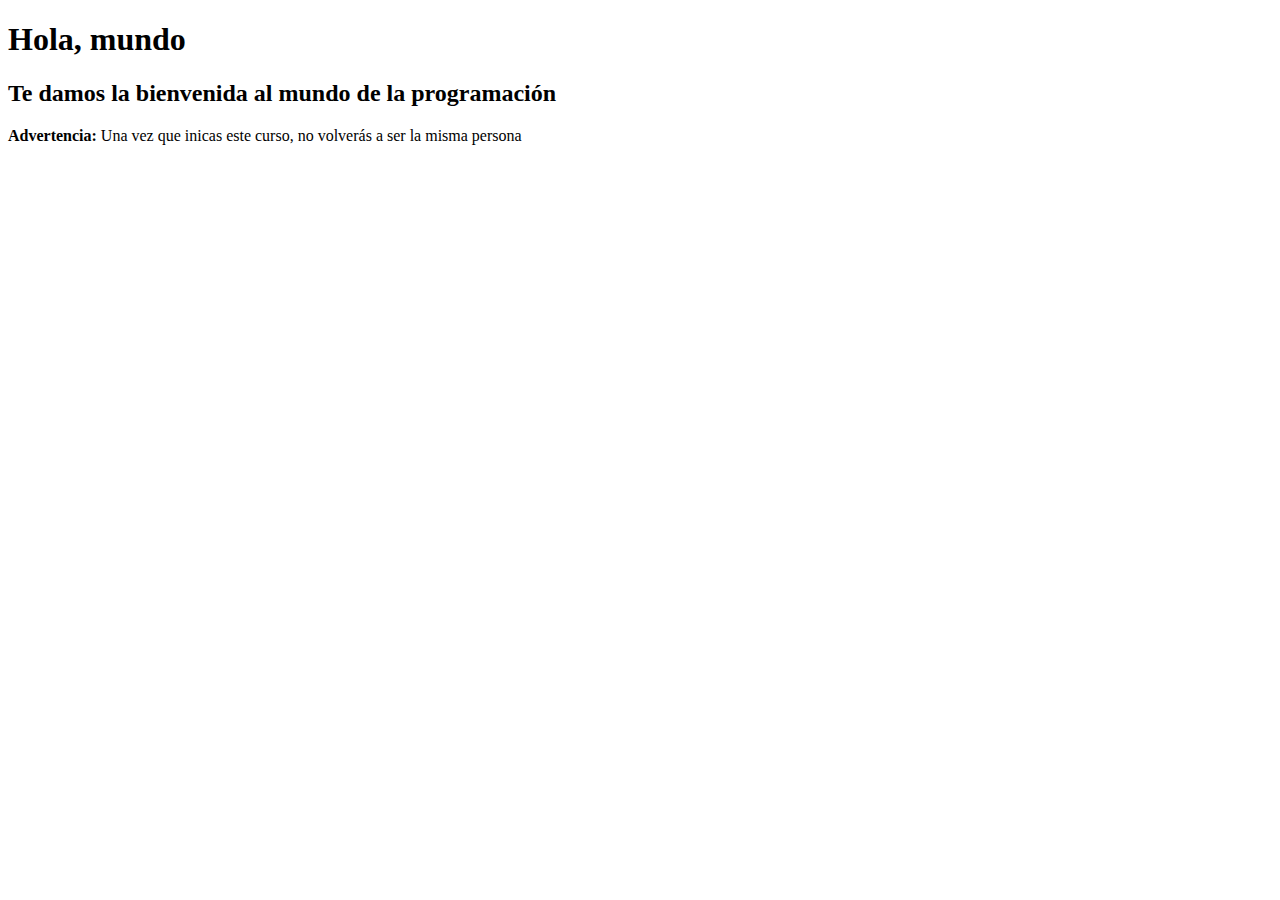
==== index.html @ 8e6a7ce7 "first_commit" ====
<!DOCTYPE html>
<html lang="en">
<head>
    <meta charset="UTF-8">
    <meta http-equiv="X-UA-Compatible" content="IE=edge">
    <meta name="viewport" content="width=device-width, initial-scale=1.0">
    <title>Mi Proyecto Web</title>
</head>
<body>
  <h1>Hola, mundo</h1>  
  <h2>Te damos la bienvenida al mundo de la programación</h2>
  <p>
      <b>Advertencia:</b>
      Una vez que inicas este curso, no volverás a ser la misma persona
  </p>
</body>
</html>
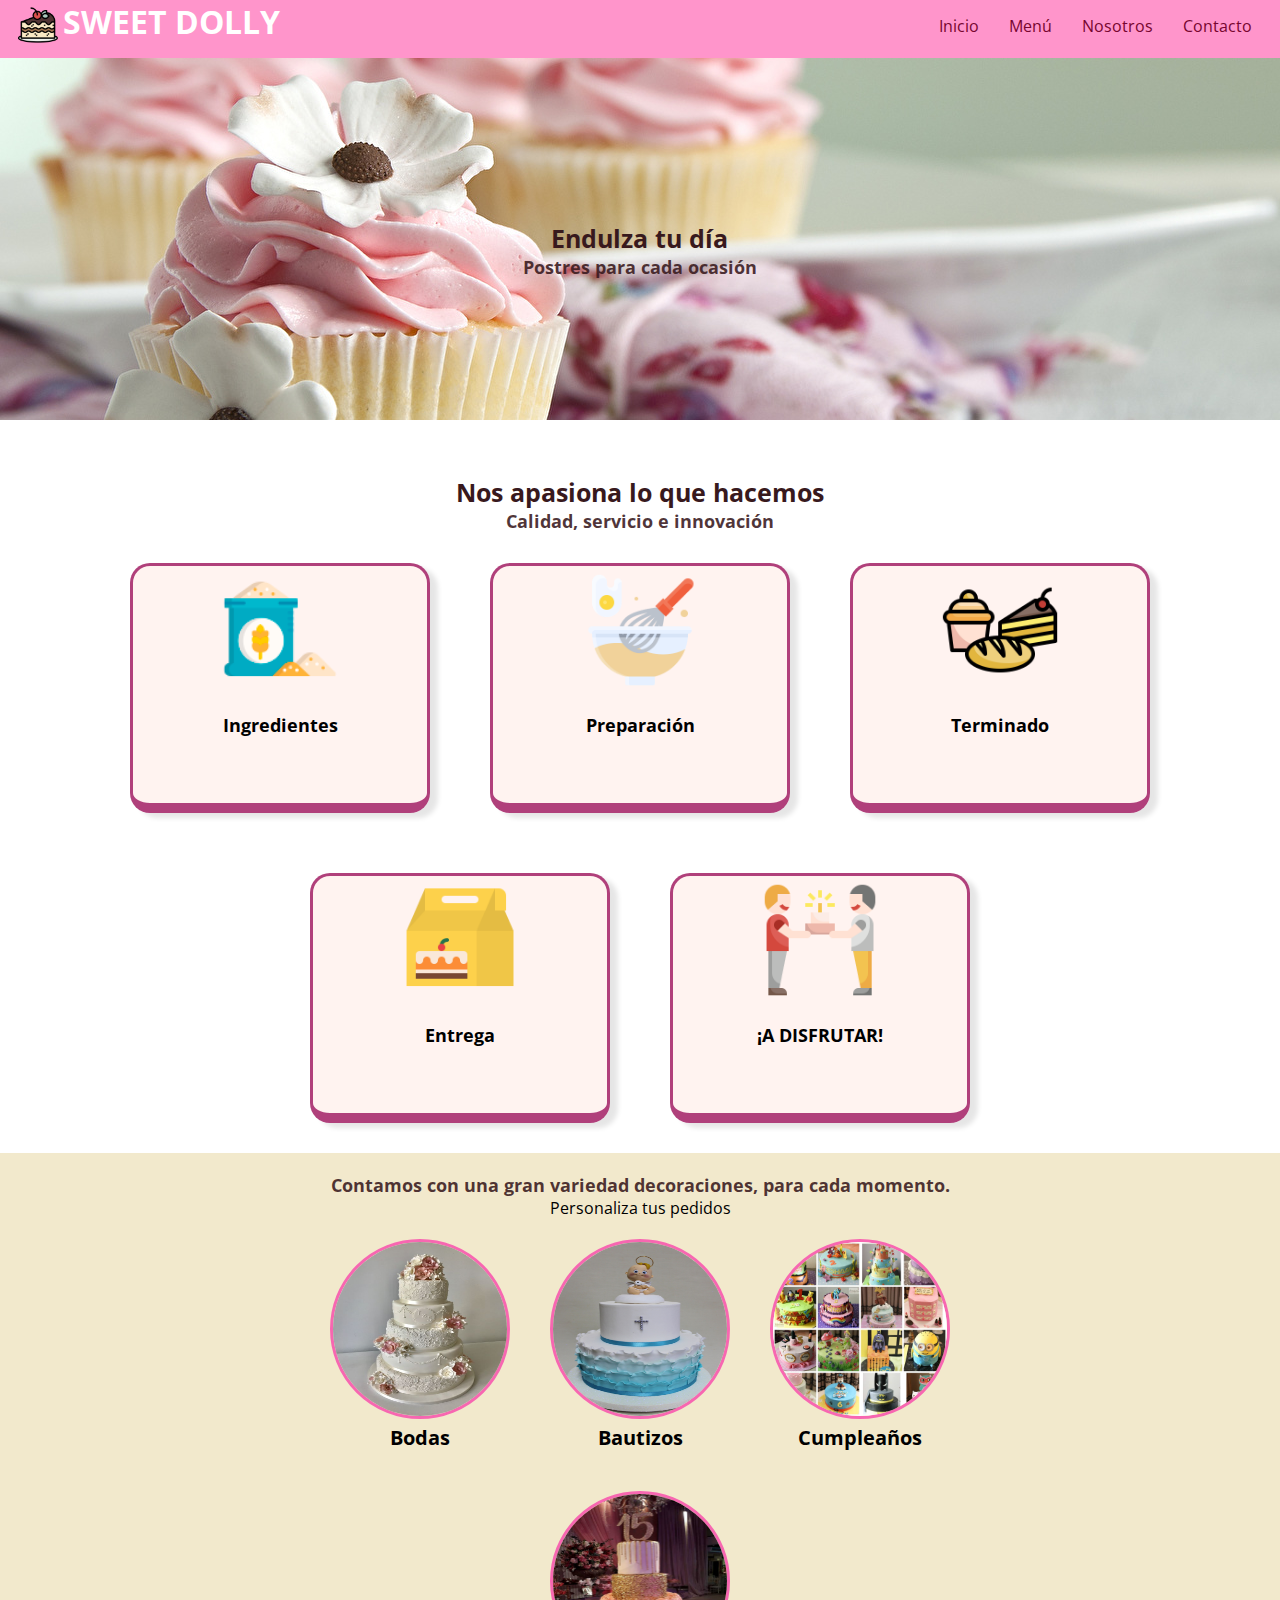
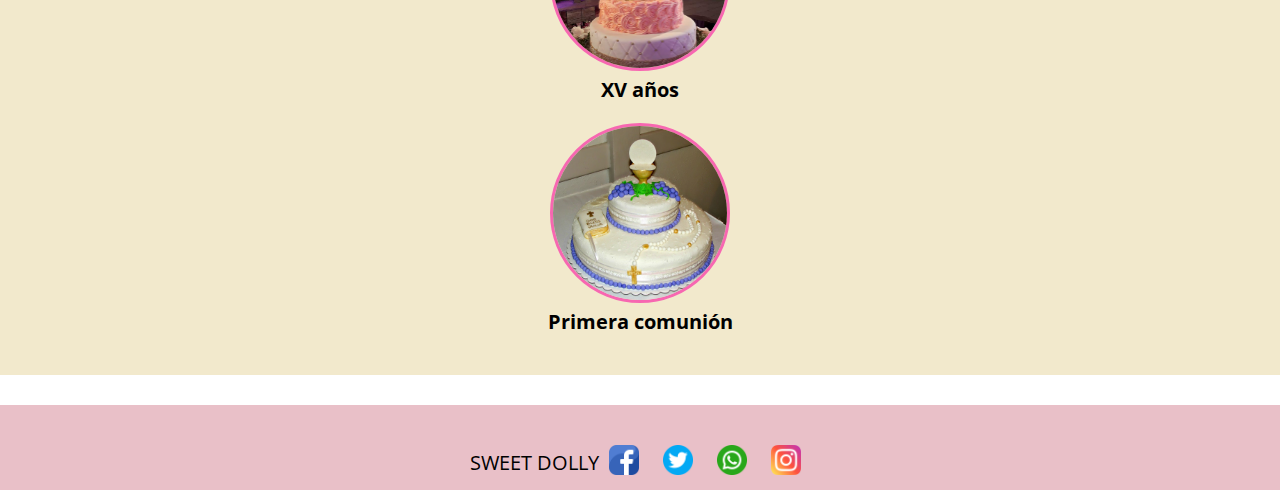
==== commit 50513aaa: "Añadí proyecto-final" ====
--- a/index.html
+++ b/index.html
@@ -1,17 +1,119 @@
 <!DOCTYPE html>
 <html lang="en">
+
 <head>
-    <meta charset="UTF-8">
-    <meta http-equiv="X-UA-Compatible" content="IE=edge">
-    <meta name="viewport" content="width=device-width, initial-scale=1.0">
-    <title>Mi Proyecto Web</title>
+  <meta charset="UTF-8">
+  <meta http-equiv="X-UA-Compatible" content="IE=edge">
+  <meta name="viewport" content="width=device-width, initial-scale=1.0">
+  <link rel="stylesheet" href="style/style.css">
+  <link rel="stylesheet" href="style/nav.css">
+  <link rel="stylesheet" href="style/banner.css">
+  <link rel="stylesheet" href="style/flex.css">
+  <link rel="stylesheet" href="style/pedidos.css">
+  <title>Mi Proyecto Web</title>
 </head>
+
 <body>
-  <h1>Hola, mundo</h1>  
-  <h2>Te damos la bienvenida al mundo de la programación</h2>
-  <p>
-      <b>Advertencia:</b>
-      Una vez que inicas este curso, no volverás a ser la misma persona
-  </p>
+  <!--Barra de navegación-->
+  <header>
+    <div class="container">
+      <img id="logo" src="assets/iconnew.png" alt="logo">
+      <h1>SWEET DOLLY</h1>
+      <input type="checkbox" id="menu-bar">
+      <label for="menu-bar"><img id="icon-menu" src="assets/menu-icon.png" alt="menu"></label>
+      <nav class="menu">
+        <ul>
+          <li><a href="index.html">Inicio</a></li>
+          <li><a href="menu.html">Menú</a> </li>
+          <li><a href="nosotros.html">Nosotros</a></li>
+          <li><a href="contacto.html">Contacto</a></li>
+        </ul>
+      </nav>
+    </div>
+  </header>
+  <!--Contenido principal-->
+  <main>
+    <section id="banner">
+      <img src="assets/banner2.jpg" alt="postres">
+      <div class="container">
+        <h2>
+          Endulza tu día
+        </h2>
+        <h3>
+          Postres para cada ocasión
+        </h3>
+      </div>
+    </section>
+  </main>
+  <!--Contenedor-cuadros-->
+  <h2>Nos apasiona lo que hacemos</h2>
+  <h3>Calidad, servicio e innovación</h3>
+  <div class="flex-container">
+    <div class="container-n">
+      <img src="assets/ingre.png" alt="ingredientes">
+      <h5>Ingredientes</h5>
+    </div>
+    <div class="container-n">
+      <img src="assets/preparación.png" alt="preparación">
+      <h5>Preparación</h5>
+    </div>
+    <div class="container-n">
+      <img src="assets/terminado.png" alt="terminado">
+      <h5>Terminado</h5>
+    </div>
+    <div class="container-n">
+      <img src="assets/entrega.png" alt="entrega">
+      <h5>Entrega</h5>
+    </div>
+    <div class="container-n">
+      <img src="assets/disfruta.png" alt="disfruta">
+      <h5>¡A DISFRUTAR!</h5>
+    </div>
+  </div>
+  <!--Extra-->
+  <section id="extra">
+    <h3>Contamos con una gran variedad decoraciones, para cada momento.</h3>
+
+    <p>Personaliza tus pedidos</p>
+    <div class="container">
+      <div class="extra-postres">
+        <img src="assets/boda.jpg" alt="pastel-boda">
+        <h4>Bodas</h4>
+      </div>
+      <div class="extra-postres">
+        <img src="assets/bautizo-pastel.jpg" alt="pastel-bautizo">
+        <h4>Bautizos</h4>
+      </div>
+      <div class="extra-postres">
+        <img src="assets/cumpleaños-pastel.jpg" alt="pastel-cumpleaños">
+        <h4>Cumpleaños
+        </h4>
+      </div>
+    </div>
+    <div class="extra-postres">
+      <img src="assets/xv-pastel.jpg" alt="pastel-xv">
+      <h4>XV años</h4>
+    </div>
+    <div class="extra-postres">
+      <img src="assets/comunion-pastel.jpg" alt="pastel-comunión">
+      <h4>Primera comunión</h4>
+    </div>
+    </div>
+  </section>
+
+
+  <!--footer-->
+  <footer>
+    <div class="container">
+      <p class="foot-ult">SWEET DOLLY</p>
+      <div class="sociales">
+        <a href="https://es-la.facebook.com/"><img src="assets/icon-fb.png" alt="icon-facebook"></a>
+        <a href="https://twitter.com/?lang=es"><img src="assets/icon-twr.png" alt="icon-twitter"></a>
+        <a href="https://www.whatsapp.com/?lang=es"><img src="assets/icon-whats.png" alt="icon-whatsapp"></a>
+        <a href="https://www.instagram.com/?hl=es"><img src="assets/icon-insta.png" alt="icon-instagram"></a>
+      </div>
+    </div>
+  </footer>
 </body>
+
 </html>--- a/style/style.css
+++ b/style/style.css
@@ -0,0 +1,100 @@
+@import url('https://fonts.googleapis.com/css2?family=Open+Sans:wght@300;400;500&display=swap');
+* {
+	margin: 0;
+	padding: 0;
+	box-sizing: border-box;
+	justify-content: center;
+	align-items: center;
+}
+
+body {
+	font-family: 'Open Sans', sans-serif;
+	background: url(https://us.123rf.com/450wm/liveincosmos/liveincosmos1802/liveincosmos180200017/95972489-fondo-abstracto-acuarela-pastel-.jpg?ver=6);
+	background-attachment: fixed;
+	background-size: 100vw 100vh;
+}
+
+header {
+	background-color: rgb(255, 149, 203);
+	color: white;
+	width: 100%;
+	height: 58px;
+	position: fixed;
+	top: 0;
+	left: 0;
+	z-index: 100;
+}
+
+.container {
+	width: 98%;
+	margin: auto;
+}
+
+h1 {
+	float: left;
+}
+
+header .container {
+	display: table;
+}
+
+#logo {
+	float: left;
+	width: 40px;
+	height: 40px;
+	border-top: 2px;
+	margin: 5px;
+}
+
+section {
+	width: 100%;
+	margin-bottom: 25px;
+}
+
+a {
+	text-decoration: none;
+}
+
+h4 {
+	text-align: center;
+	font-size: 20px;
+}
+
+.video {
+	width: 400px;
+	height: 200px;
+}
+
+p {
+	text-align: center;
+}
+.main {
+	min-height: 100vh;
+}
+/*footer*/
+
+footer .container {
+	display: flex;
+	flex-wrap: wrap;
+	justify-content: center;
+	width: 100%;
+	margin-top: 30px;
+	background: rgb(233, 192, 200);
+}
+
+footer div {
+	margin-top: 30px;
+}
+.foot-ult {
+	font-size: 20px;
+	text-align: center;
+	margin-top: 30px;
+}
+
+.sociales img {
+	width: 30px;
+	margin: 10px;
+}
+.sociales a {
+	margin-top: 30px;
+}
--- a/style/nav.css
+++ b/style/nav.css
@@ -0,0 +1,88 @@
+#menu-bar{
+    display: none;
+}
+
+header label{
+    float: right;
+    font-size: 28px;
+    margin: 6px 0;
+    cursor: pointer;
+}
+
+.menu{
+    position: absolute;
+    top: 50px;
+    left: 0;
+    width: 100%;
+    height: 100vh;
+    background-color: rgba(255, 149, 203,0.9);
+   transition: all 0.5s;
+   transform: translateX(-100%)
+}
+
+.menu a{
+    display:block;
+    color: rgb(119, 5, 47);
+    height: 50px;
+    text-decoration: none;
+    padding: 15px;
+    border-bottom: 1px solid rgba(119, 5, 47, 0.5);
+}
+
+.menu a:hover{
+    background: rgba(119, 5, 47, 0.3);
+
+}
+
+
+#menu-bar:checked ~ .menu{
+    transform: translateX(0);
+
+}
+
+#icon-menu{
+  height: 30px;
+  width: 30px;
+}
+
+
+@media screen and (min-width:1024px) {
+    .menu {
+     position: static;
+     width:auto ;
+     height: auto;
+     transform: translateX(0);
+     float: right;
+     display: flex;
+      }
+
+    nav ul il{
+     display: block;
+     padding: 20px;
+    }
+
+    .menu ul{
+     list-style: none;
+     display: flex;
+     }
+
+    header label {
+     display: none;
+     }
+
+
+    .menu a{
+     display:block;
+     color: rgb(119, 5, 47);
+     height: 58px;
+     text-decoration: none;
+     border: none;
+    }
+
+    .menu a:hover{
+     background: rgba(119, 5, 47, 0.3);
+
+    }
+
+}
+
--- a/style/banner.css
+++ b/style/banner.css
@@ -0,0 +1,38 @@
+#banner {
+	margin-top: 50px;
+	position: relative;
+}
+
+#banner img {
+	width: 100%;
+	height: 200px;
+	object-fit: cover;
+}
+
+#banner .container {
+	position: absolute;
+	top: 50%;
+	left: 50%;
+	transform: translateX(-50%) translateY(-50%);
+}
+
+@media (min-width: 480px) {
+	#banner {
+		height: 200px;
+		overflow: hidden;
+	}
+}
+
+@media (min-width: 1024px) {
+	#banner img {
+		height: 100%;
+		margin-top: -30px;
+		margin-bottom: -30px;
+	}
+
+	#banner {
+		height: 400px;
+		overflow: hidden;
+	}
+
+}
--- a/style/flex.css
+++ b/style/flex.css
@@ -0,0 +1,65 @@
+.flex-container {
+	display: flex;
+	width: 100%;
+	flex-wrap: wrap;
+}
+
+.container-n {
+	background-color: #ffd4ca49;
+	overflow: hidden;
+	width: 200px;
+	height: 200px;
+	text-align: center;
+	font-size: 30px;
+	border: solid rgba(156, 19, 94, 0.801);
+	border-radius: 20px;
+	border-bottom-width: 10px;
+	margin: 30px;
+	box-shadow: 8px 5px 5px rgba(0, 0, 0, 0.103);
+	align-items: center;
+}
+
+.flex-container h5 {
+	text-align: center;
+	font-size: 18px;
+	padding: 10px;
+}
+
+.flex-container p {
+	font-size: 15px;
+}
+
+.container-n img {
+	width: 40%;
+	max-width: 280px;
+	margin: 5px;
+}
+
+h2 {
+	text-align: center;
+	font-size: 20px;
+	color: #38191d;
+}
+
+h3 {
+	text-align: center;
+	font-size: 18px;
+	color: #38191de1;
+}
+
+@media screen and (min-width: 768px) and (max-widht: 1023px) {
+	.container-n {
+		width: 250px;
+		height: 200px;
+	}
+}
+
+@media screen and (min-width: 1024px) {
+	.container-n {
+		width: 300px;
+		height: 250px;
+	}
+	h2 {
+		font-size: 25px;
+	}
+}
--- a/style/pedidos.css
+++ b/style/pedidos.css
@@ -0,0 +1,30 @@
+#extra {
+	background: #f2e9cc;
+	text-align: center;
+	color: black;
+	padding: 20px;
+}
+
+#extra .container {
+	display: flex;
+	flex-wrap: wrap;
+	justify-content: center;
+}
+
+.extra-postres {
+	margin: 20px;
+}
+
+.extra-postres img {
+	width: 140px;
+	height: 140px;
+	border-radius: 50%;
+	border: solid #f767b1;
+}
+
+@media screen and (min-width: 1024px) {
+	.extra-postres img {
+		width: 180px;
+		height: 180px;
+	}
+}
